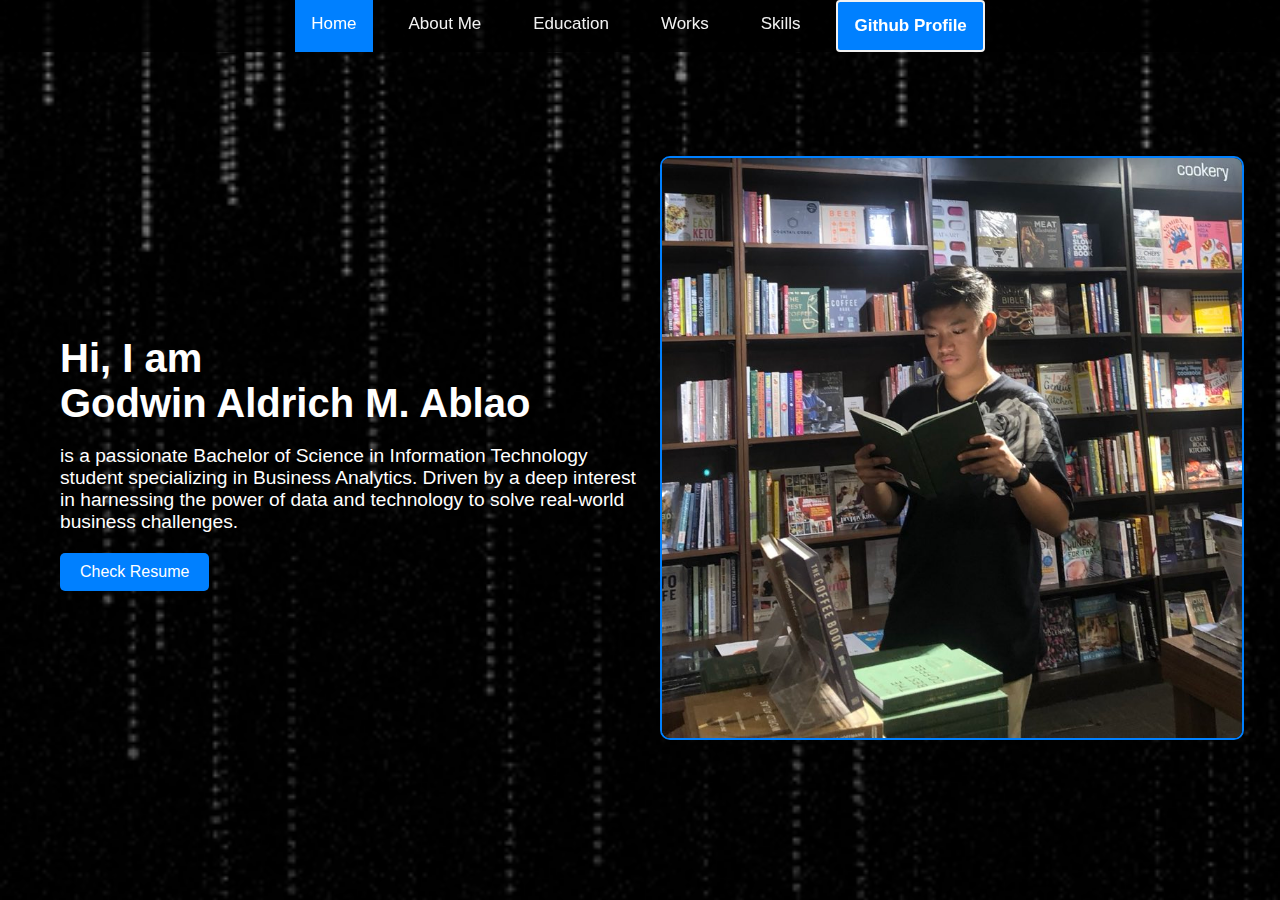
==== index.html @ fb6cd616 "refactor(landing-page): updated" ====
<!DOCTYPE html>
<html lang="en">
<head>
    <meta charset="UTF-8">
    <meta name="viewport" content="width=device-width, initial-scale=1.0">
    <title>WD-finals</title>

    <link rel="stylesheet" href="./assets/css/header.css">
    <link rel="stylesheet" href="./assets/css/style.css">
</head>
<body>
    <header class="header">
        <a class="btn active">Home</a>
        <a href="./pages/about-me/index.html" class="btn">About Me</a>
        <a href="./pages/education/index.html" class="btn">Education</a>
        <a href="./pages/previous-works/index.html" class="btn">Works</a>
        <a href="./pages/skills/index.html" class="btn">Skills</a>
        <a href="https://github.com/GodwinAblao" target="_blank" rel="noopener noreferrer" class="btn github-highlight">Github Profile</a>
    </header>
    <main class="main-content">
        <section class="intro">
            <div class="text-content">
                <h1>Hi, I am<br>Godwin Aldrich M. Ablao</h1>
                <p>is a passionate Bachelor of Science in Information Technology student specializing in Business Analytics. Driven by a deep interest in harnessing the power of data and technology to solve real-world business challenges.</p>
                <a href="./assets/docs/Godwin Resume.pdf" class="btn resume-btn" target="_blank">Check Resume</a>
            </div>
            <div class="image-content">
                <img src="./assets/img/451381075_464307536305567_4570501216185256921_n.jpg" alt="Picture of Godwin">
            </div>
        </section>
    </main>
</body>
</html>
---- assets/css/header.css ----
body {
    margin: 0;
    font-family: Arial, sans-serif;
    background-color: #f0f0f0; /* Optional: Change the background color of the body to better visualize the transparent header */
}

.header {
    background-color: rgba(0, 0, 0, 0.8); /* Semi-transparent black background */
    overflow: hidden;
    animation: fadeIn 1s ease-in-out;
    position: fixed; /* Make the header stay at the top of the page */
    width: 100%; /* Make the header span the full width of the page */
    z-index: 1000; /* Ensure the header is above other content */
    display: flex;
    justify-content: center; /* Center the links horizontally */
}

.header a {
    display: inline-block;
    color: #f2f2f2;
    text-align: center;
    padding: 14px 16px;
    text-decoration: none;
    font-size: 17px;
    transition: background-color 0.3s, transform 0.3s;
    margin: 0 10px; /* Add some space between the links */
}

.header a:hover {
    background-color: #ffffff;
    color: black;
    transform: scale(1.1);
}

.header a.active {
    background-color: #0080ff;
    color: white;
}

.header a.github-highlight {
    background-color: #0080ff; /* GitHub's dark gray color */
    color: white;
    border: 2px solid #f2f2f2; /* Add a white border */
    border-radius: 4px; /* Add some border radius for rounded corners */
    font-weight: bold; /* Make the text bold */
}

@keyframes fadeIn {
    from {
        opacity: 0;
    }
    to {
        opacity: 1;
    }
}
---- assets/css/style.css ----
body {
    margin: 0;
    font-family: Arial, sans-serif;
    background: url('../img/blackg.gif') no-repeat center center fixed; /* Set your GIF file path */
    background-size: cover; /* Ensure the GIF covers the entire background */
    color: #fff; /* Default text color */
}

.main-content {
    display: flex;
    justify-content: center;
    align-items: center;
    min-height: 100vh; /* Ensure it covers the full viewport height */
    padding: 20px;
    box-sizing: border-box;
}

.intro {
    display: flex;
    flex-direction: row; /* Arrange children in a row */
    align-items: center;
    max-width: 1200px; /* Maximum width of the section */
    margin: 0 auto; /* Center the section */
}

.text-content {
    flex: 1; /* Take up half of the space */
    padding: 20px;
}

.text-content h1 {
    font-size: 2.5em; /* Adjust the size of the text */
    margin-bottom: 10px;
}

.text-content p {
    font-size: 1.2em;
    margin-bottom: 20px;
}

.resume-btn {
    background-color: #0080ff;
    color: white;
    padding: 10px 20px;
    text-decoration: none;
    border-radius: 5px;
    font-size: 1em;
    display: inline-block;
    transition: background-color 0.3s, transform 0.3s;
}

.resume-btn:hover {
    background-color: #ff0000;
    transform: scale(1.05);
}

.image-content {
    flex: 1; /* Take up half of the space */
    text-align: center; /* Center the image */
}

.image-content img {
    max-width: 100%; /* Ensure the image does not overflow */
    height: auto; /* Maintain aspect ratio */
    border-radius: 10px; /* Optional: Add some border radius */
    border: 2.5px solid;
    color: #0080ff;
}
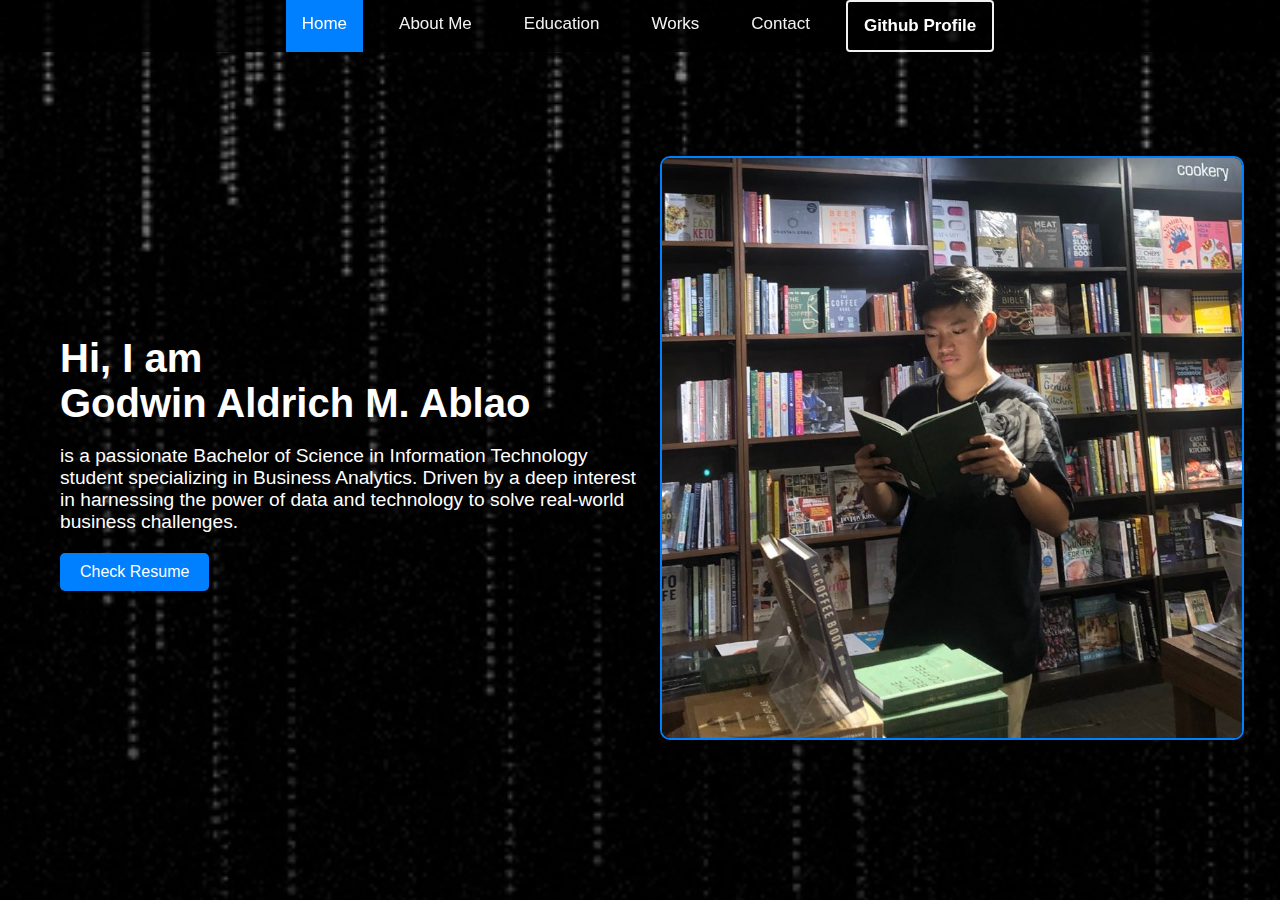
==== commit 387a823b: "feat(home): changed the color of github bg" ====
--- a/index.html
+++ b/index.html
@@ -14,7 +14,7 @@
         <a href="./pages/about-me/index.html" class="btn">About Me</a>
         <a href="./pages/education/index.html" class="btn">Education</a>
         <a href="./pages/previous-works/index.html" class="btn">Works</a>
-        <a href="./pages/skills/index.html" class="btn">Skills</a>
+        <a href="./pages/skills/index.html" class="btn">Contact</a>
         <a href="https://github.com/GodwinAblao" target="_blank" rel="noopener noreferrer" class="btn github-highlight">Github Profile</a>
     </header>
     <main class="main-content">
--- a/assets/css/header.css
+++ b/assets/css/header.css
@@ -38,7 +38,7 @@
 }
 
 .header a.github-highlight {
-    background-color: #0080ff; /* GitHub's dark gray color */
+    background-color: transparent; /* GitHub's dark gray color */
     color: white;
     border: 2px solid #f2f2f2; /* Add a white border */
     border-radius: 4px; /* Add some border radius for rounded corners */
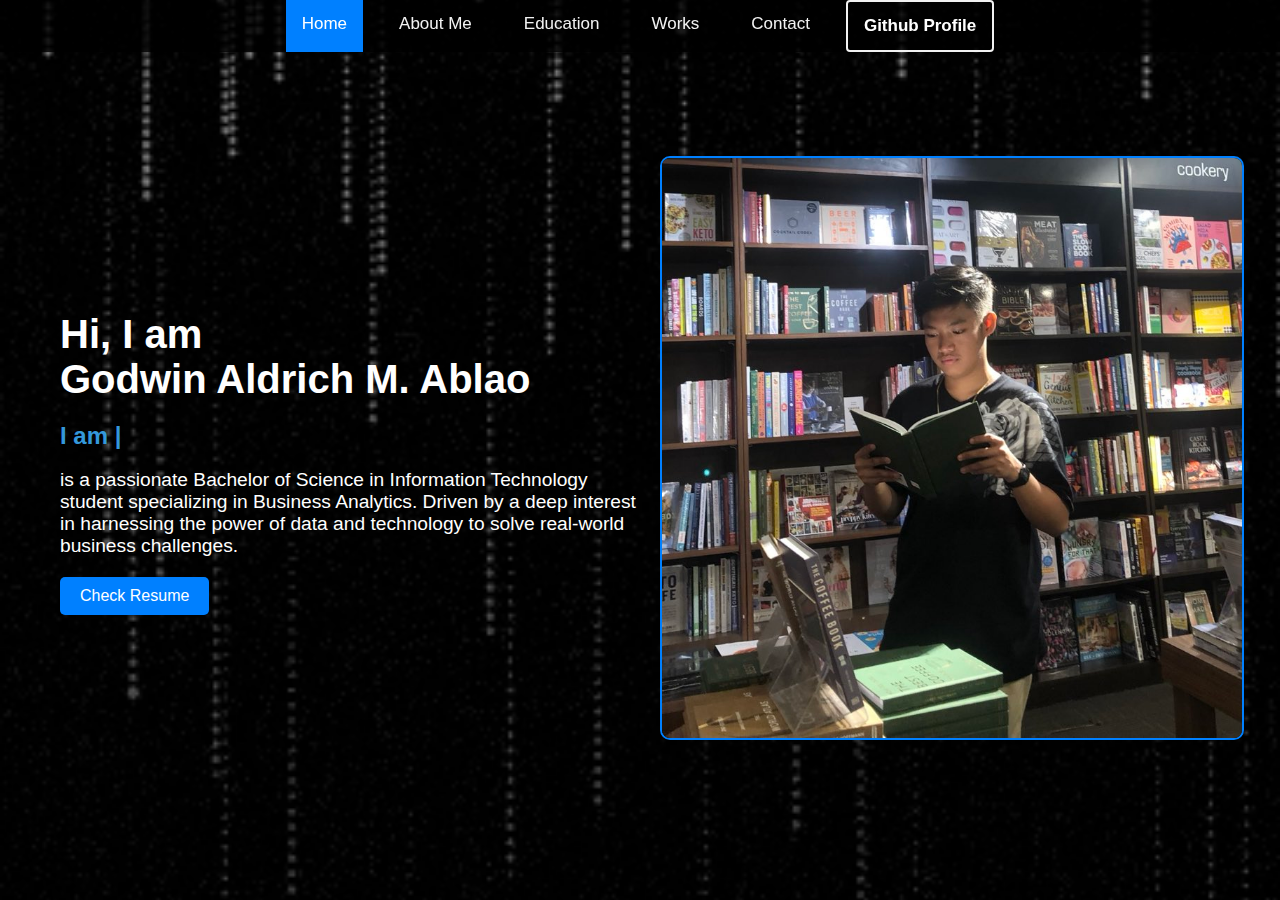
==== commit e6703415: "refactor(landing page): updated" ====
--- a/index.html
+++ b/index.html
@@ -7,6 +7,9 @@
 
     <link rel="stylesheet" href="./assets/css/header.css">
     <link rel="stylesheet" href="./assets/css/style.css">
+    <link rel="stylesheet" href="./assets/js/script.js">
+    <script src="./assets/js/script.js" defer></script>
+
 </head>
 <body>
     <header class="header">
@@ -21,6 +24,7 @@
         <section class="intro">
             <div class="text-content">
                 <h1>Hi, I am<br>Godwin Aldrich M. Ablao</h1>
+                <div class="animated-text"></div> <!-- New animated text div -->
                 <p>is a passionate Bachelor of Science in Information Technology student specializing in Business Analytics. Driven by a deep interest in harnessing the power of data and technology to solve real-world business challenges.</p>
                 <a href="./assets/docs/Godwin Resume.pdf" class="btn resume-btn" target="_blank">Check Resume</a>
             </div>
--- a/assets/css/style.css
+++ b/assets/css/style.css
@@ -66,3 +66,40 @@
     border: 2.5px solid;
     color: #0080ff;
 }
+
+/* Existing styles */
+
+/* Animated Text */
+.animated-text {
+    font-size: 1.5em;
+    font-weight: bold;
+    color: #3498db;
+    margin-top: 20px;
+    white-space: nowrap; /* Prevent text from wrapping */
+}
+
+/* Blinking Cursor */
+.animated-text::after {
+    content: '|';
+    display: inline-block;
+    animation: blink 0.75s step-end infinite;
+}
+
+@keyframes blink {
+    0%, 100% { opacity: 1; }
+    50% { opacity: 0; }
+}
+
+/* Typing Effect */
+@keyframes typing {
+    from { width: 0; }
+    to { width: 100%; }
+}
+
+/* Reset the text animation */
+.animated-text.typing {
+    overflow: hidden;
+    white-space: nowrap;
+    border-right: 2px solid #3498db;
+    animation: typing 3s steps(30, end), blink 0.75s step-end infinite;
+}
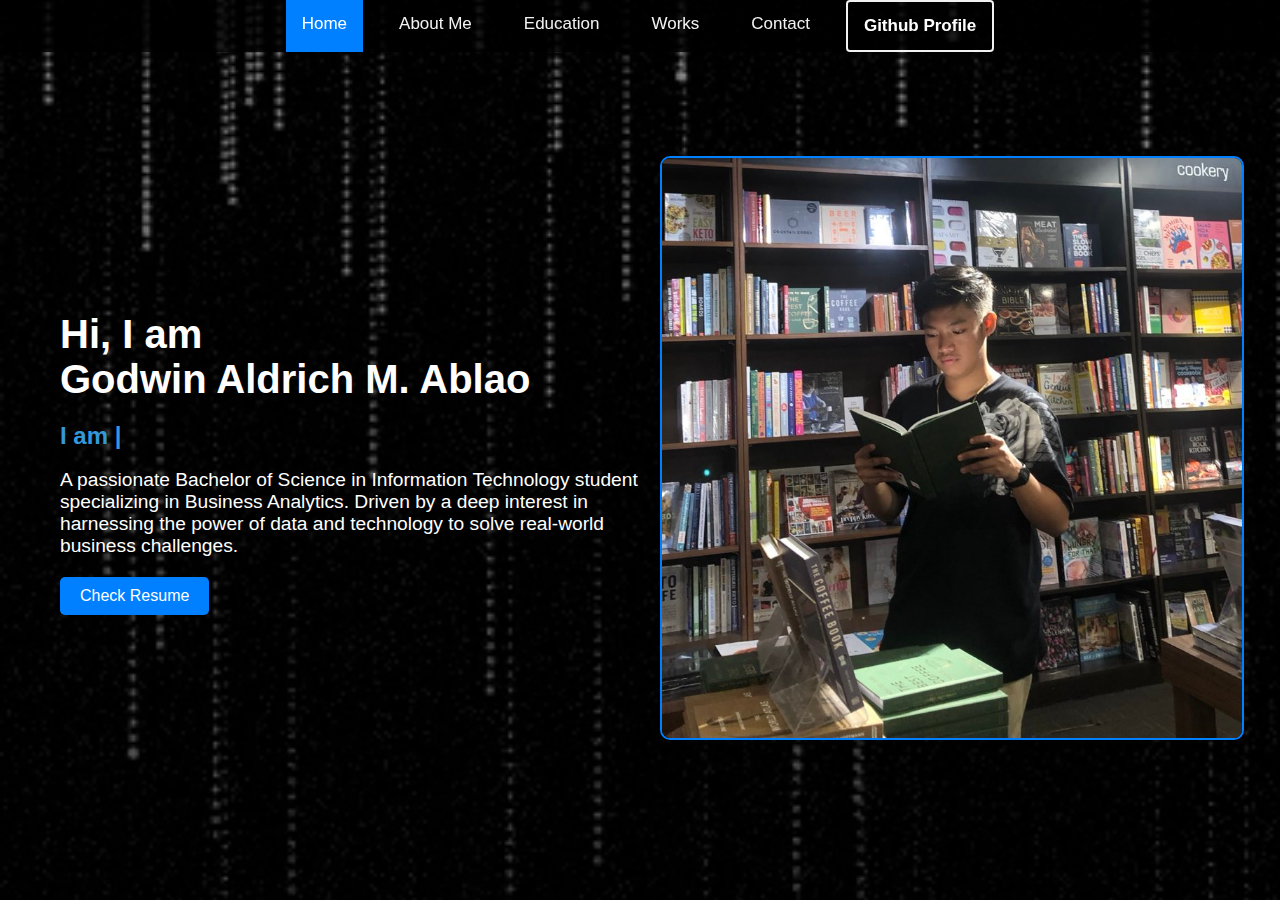
==== commit 553a7bdb: "fix(landing-page): fixing the js and p on html" ====
--- a/index.html
+++ b/index.html
@@ -25,7 +25,7 @@
             <div class="text-content">
                 <h1>Hi, I am<br>Godwin Aldrich M. Ablao</h1>
                 <div class="animated-text"></div> <!-- New animated text div -->
-                <p>is a passionate Bachelor of Science in Information Technology student specializing in Business Analytics. Driven by a deep interest in harnessing the power of data and technology to solve real-world business challenges.</p>
+                <p>A passionate Bachelor of Science in Information Technology student specializing in Business Analytics. Driven by a deep interest in harnessing the power of data and technology to solve real-world business challenges.</p>
                 <a href="./assets/docs/Godwin Resume.pdf" class="btn resume-btn" target="_blank">Check Resume</a>
             </div>
             <div class="image-content">
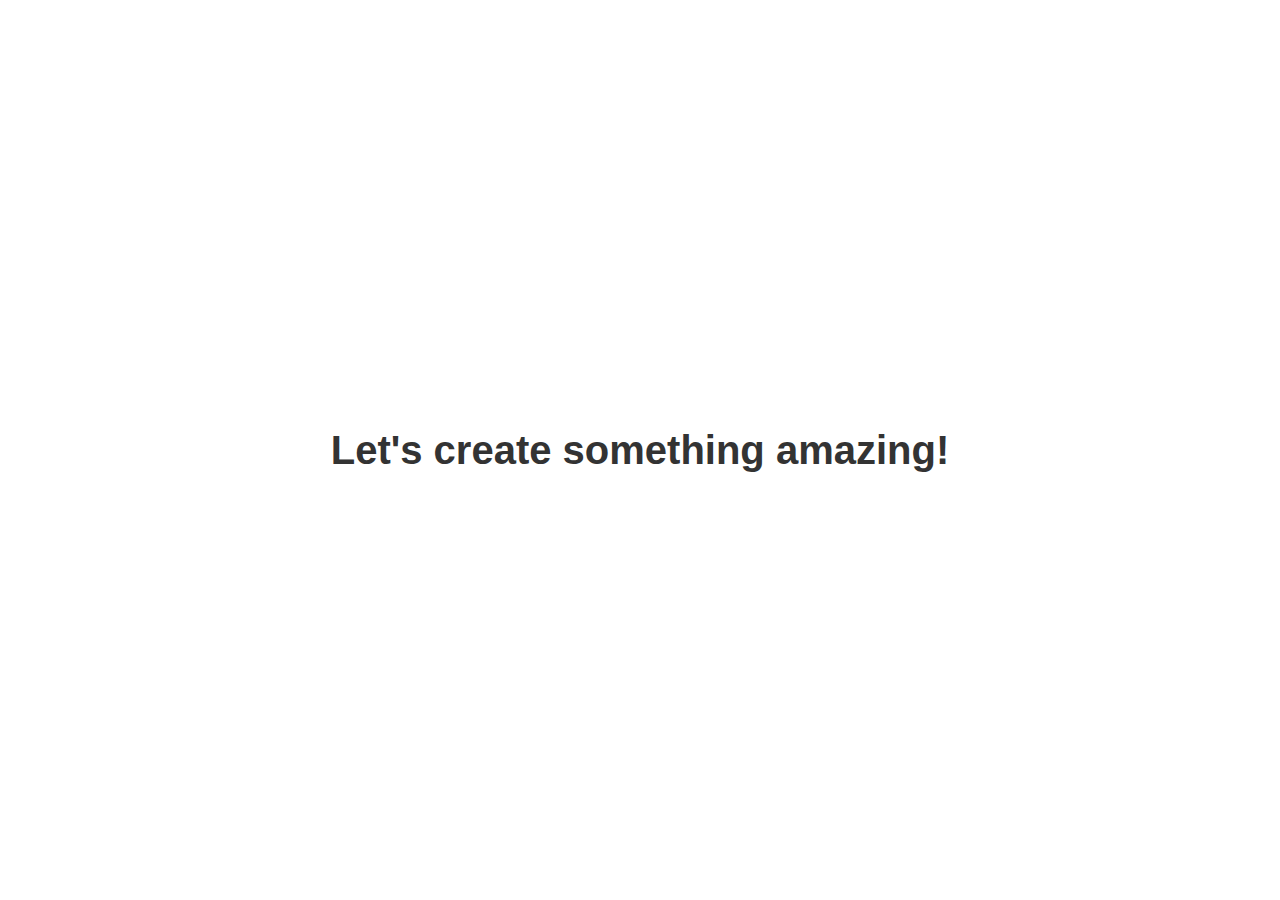
==== commit 16a949b7: "refactor(landing-page): added pre-loading" ====
--- a/index.html
+++ b/index.html
@@ -12,6 +12,12 @@
 
 </head>
 <body>
+    <!-- Add this preloader div at the beginning of the body -->
+    <div id="preloader">
+        <div class="loader">
+            <h2>Let's create something amazing!</h2>
+        </div>
+    </div>
     <header class="header">
         <a class="btn active">Home</a>
         <a href="./pages/about-me/index.html" class="btn">About Me</a>
--- a/assets/css/style.css
+++ b/assets/css/style.css
@@ -103,3 +103,112 @@
     border-right: 2px solid #3498db;
     animation: typing 3s steps(30, end), blink 0.75s step-end infinite;
 }
+
+/* Pre-Loader Styles */
+.pre-loader {
+    position: fixed;
+    top: 0;
+    left: 0;
+    width: 100%;
+    height: 100%;
+    background-color: #fff; /* Background color of the loader */
+    display: flex;
+    justify-content: center;
+    align-items: center;
+    z-index: 9999; /* Ensure it's above all other content */
+    opacity: 1;
+    transition: opacity 0.3s ease;
+}
+
+.pre-loader .spinner {
+    border: 4px solid #f3f3f3; /* Light background */
+    border-top: 4px solid #3498db; /* Blue spinner color */
+    border-radius: 50%;
+    width: 50px;
+    height: 50px;
+    animation: spin 1s linear infinite;
+}
+
+@keyframes spin {
+    0% { transform: rotate(0deg); }
+    100% { transform: rotate(360deg); }
+}
+
+/* Hide the loader when content is loaded */
+.pre-loader.hidden {
+    opacity: 0;
+    visibility: hidden;
+}
+
+/* Home Page Styles */
+.home-page {
+    padding: 20px;
+    /* Add your other styles here */
+}
+
+/* Optional: Add a Fade-In Effect */
+.pre-loader {
+    animation: fadeIn 0.3s ease;
+}
+
+@keyframes fadeIn {
+    0% { opacity: 0; }
+    100% { opacity: 1; }
+}
+
+/* Preloader styles */
+#preloader {
+    position: fixed;
+    top: 0;
+    left: 0;
+    width: 100%;
+    height: 100%;
+    background-color: #ffffff;
+    display: flex;
+    justify-content: center;
+    align-items: center;
+    z-index: 9999;
+    transition: opacity 0.5s ease-out, visibility 0.5s ease-out;
+}
+
+.loader {
+    text-align: center;
+}
+
+.loader h2 {
+    font-size: 2.5rem;
+    color: #333;
+    margin: 0;
+    padding: 0;
+    animation: pulse 1.5s infinite;
+}
+
+@keyframes pulse {
+    0% {
+        opacity: 0.5;
+    }
+    50% {
+        opacity: 1;
+    }
+    100% {
+        opacity: 0.5;
+    }
+}
+
+/* Hide preloader when it's done */
+body.loaded #preloader {
+    opacity: 0;
+    visibility: hidden;
+}
+
+/* Ensure content is hidden until loaded */
+.main-content {
+    opacity: 0;
+    transition: opacity 0.5s ease-in;
+}
+
+body.loaded .main-content {
+    opacity: 1;
+}
+
+
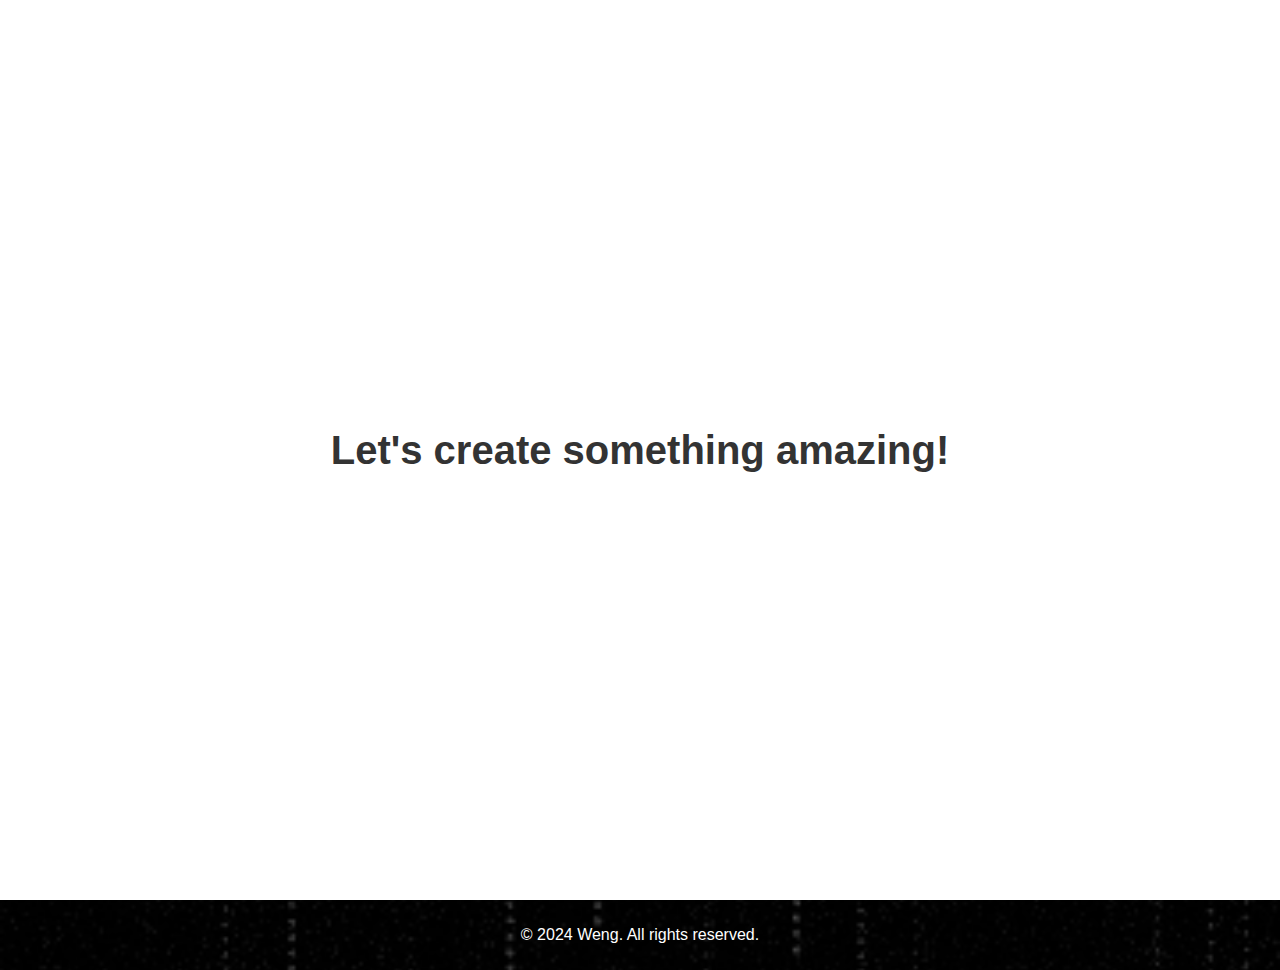
==== commit 2a5f16ee: "refactor(home): updated" ====
--- a/index.html
+++ b/index.html
@@ -19,6 +19,9 @@
         </div>
     </div>
     <header class="header">
+        <div class="logo">
+            <img src="./assets/img/logo.jpg" alt="Logo">
+        </div>
         <a class="btn active">Home</a>
         <a href="./pages/about-me/index.html" class="btn">About Me</a>
         <a href="./pages/education/index.html" class="btn">Education</a>
@@ -39,5 +42,9 @@
             </div>
         </section>
     </main>
+
+    <footer class="footer">
+        <p>&copy; 2024 Weng. All rights reserved.</p>
+    </footer>
 </body>
 </html>--- a/assets/css/header.css
+++ b/assets/css/header.css
@@ -13,6 +13,32 @@
     z-index: 1000; /* Ensure the header is above other content */
     display: flex;
     justify-content: center; /* Center the links horizontally */
+}
+.header .logo {
+    display: flex;
+    align-items: center; /* Center the logo vertically */
+}
+
+.header .logo img {
+    height: 50px; /* Adjust the height of the logo */
+    width: auto; /* Maintain the aspect ratio */
+}
+
+.header .nav-links {
+    display: flex;
+    flex: 1; /* Take up the remaining space */
+    justify-content: center; /* Center the links horizontally */
+}
+
+.header a {
+    display: inline-block;
+    color: #f2f2f2;
+    text-align: center;
+    padding: 14px 16px;
+    text-decoration: none;
+    font-size: 17px;
+    transition: background-color 0.3s, transform 0.3s;
+    margin: 0 10px; /* Add some space between the links */
 }
 
 .header a {
--- a/assets/css/style.css
+++ b/assets/css/style.css
@@ -211,4 +211,11 @@
     opacity: 1;
 }
 
-
+.footer {
+    text-align: center;
+    padding: 10px 0;
+    background-color: transparent;
+    color: #fff;
+}
+
+
